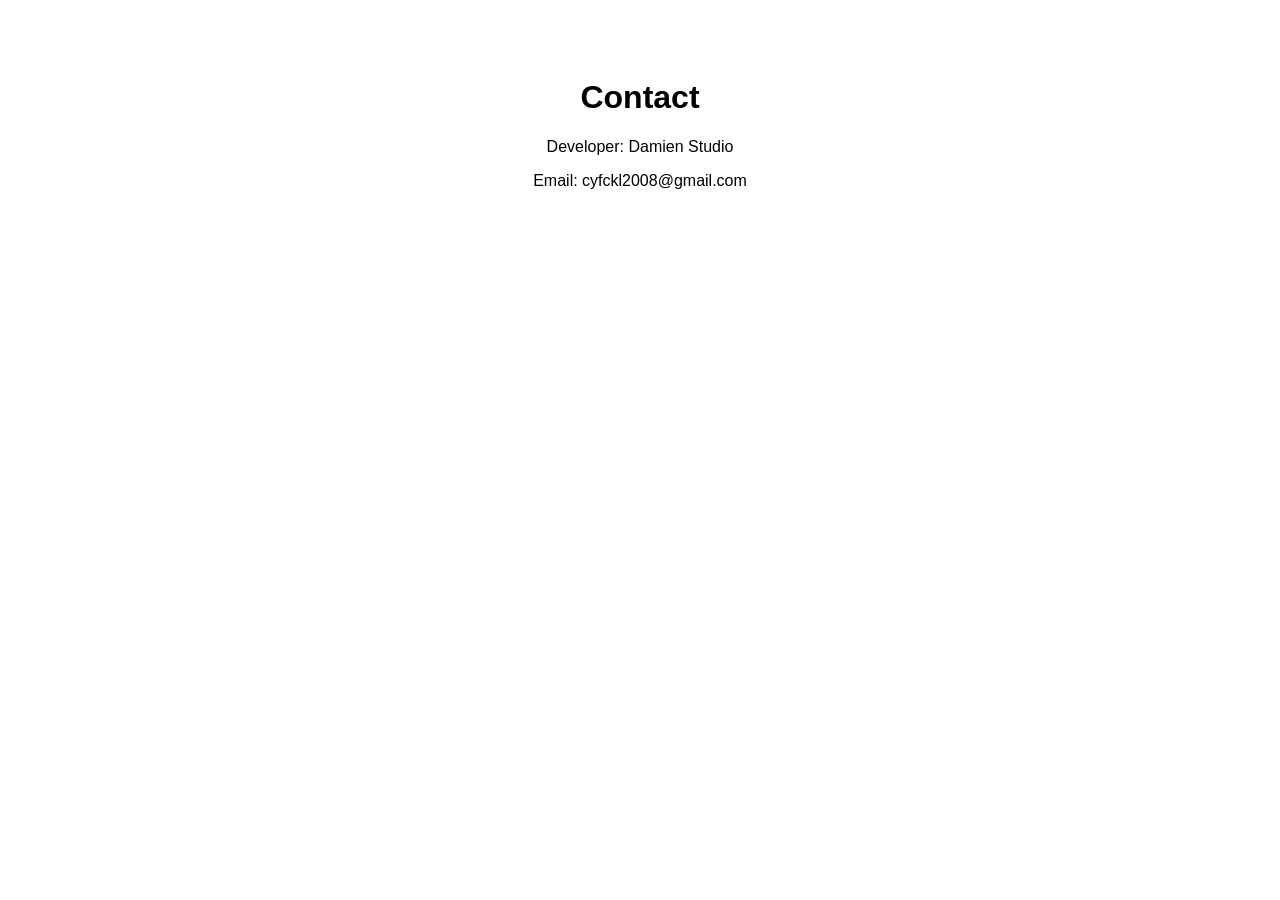
==== contact.html @ 4996ffc5 "Create contact.html" ====
<!DOCTYPE html>
<html lang="en">
<head>
<meta charset="UTF-8">
<title>Contact - Kitchen Match</title>
</head>
<body style="font-family:Arial;text-align:center;padding:50px;">
<h1>Contact</h1>

<p>Developer: Damien Studio</p>
<p>Email: cyfckl2008@gmail.com</p>

</body>
</html>
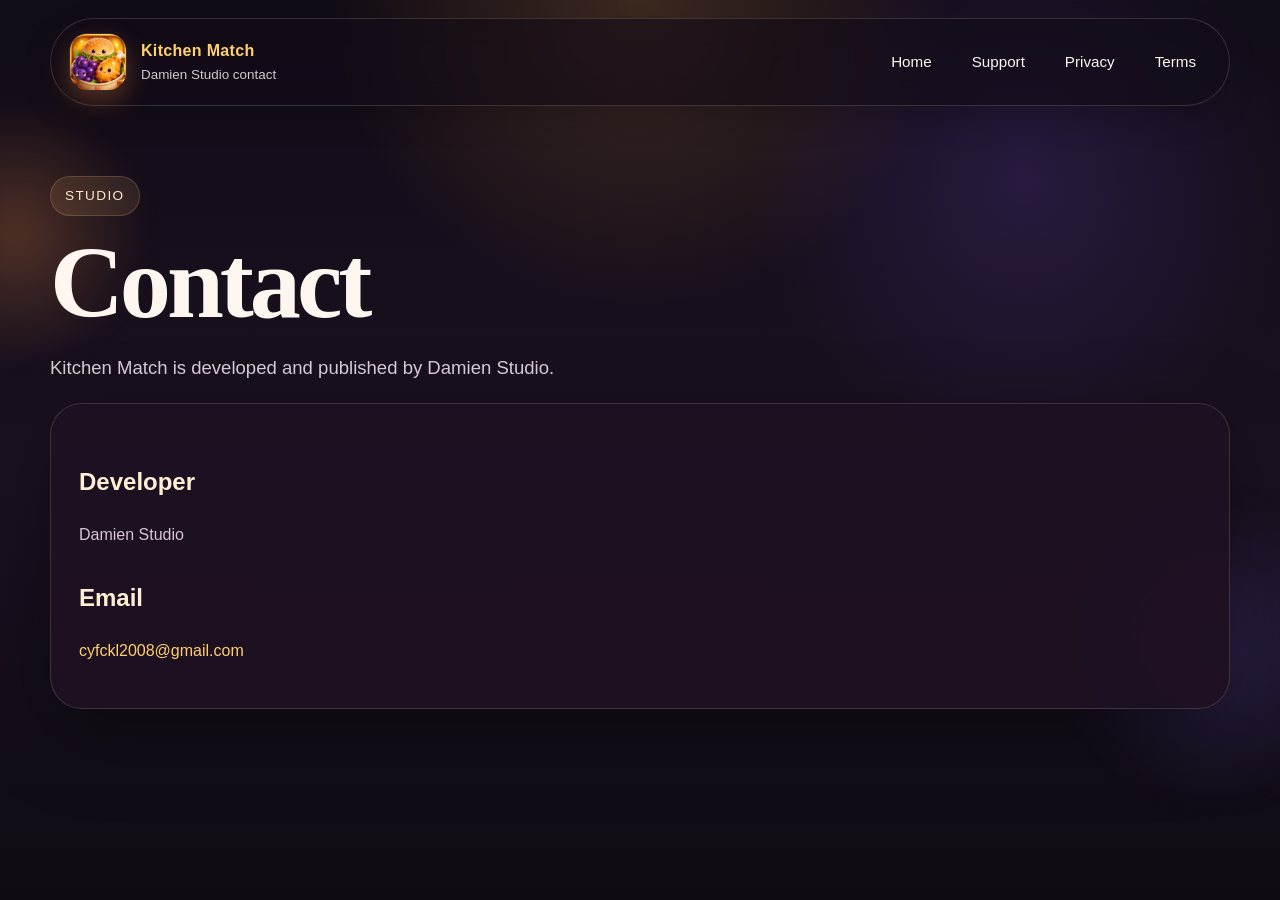
==== commit a1ada85f: "Update UI" ====
--- a/contact.html
+++ b/contact.html
@@ -1,14 +1,48 @@
 <!DOCTYPE html>
 <html lang="en">
 <head>
-<meta charset="UTF-8">
-<title>Contact - Kitchen Match</title>
+  <meta charset="UTF-8" />
+  <meta name="viewport" content="width=device-width, initial-scale=1.0" />
+  <title>Contact - Kitchen Match</title>
+  <link rel="stylesheet" href="style.css" />
 </head>
-<body style="font-family:Arial;text-align:center;padding:50px;">
-<h1>Contact</h1>
+<body>
+  <div class="site-shell">
+    <header class="topbar">
+      <div class="container topbar-inner">
+        <a class="brand" href="index.html" aria-label="Kitchen Match home">
+          <span class="brand-mark"><img src="images/app_icon.png" alt="Kitchen Match app icon" /></span>
+          <span class="brand-copy">
+            <strong>Kitchen Match</strong>
+            <span>Damien Studio contact</span>
+          </span>
+        </a>
+        <nav class="nav" aria-label="Main navigation">
+          <a href="index.html">Home</a>
+          <a href="support.html">Support</a>
+          <a href="privacy-policy.html">Privacy</a>
+          <a href="terms-of-use.html">Terms</a>
+        </nav>
+      </div>
+    </header>
 
-<p>Developer: Damien Studio</p>
-<p>Email: cyfckl2008@gmail.com</p>
+    <main class="article-shell">
+      <div class="container">
+        <section class="page-hero">
+          <div class="eyebrow">Studio</div>
+          <h1>Contact</h1>
+          <p>Kitchen Match is developed and published by Damien Studio.</p>
+        </section>
 
+        <article class="article">
+          <h2>Developer</h2>
+          <p>Damien Studio</p>
+
+          <h2>Email</h2>
+          <p><a href="mailto:cyfckl2008@gmail.com">cyfckl2008@gmail.com</a></p>
+        </article>
+      </div>
+    </main>
+  </div>
 </body>
 </html>
--- a/style.css
+++ b/style.css
@@ -0,0 +1,605 @@
+:root {
+  --bg: #180f19;
+  --bg-soft: #23152a;
+  --surface: rgba(37, 25, 43, 0.86);
+  --surface-strong: rgba(29, 18, 35, 0.94);
+  --surface-light: rgba(255, 247, 237, 0.1);
+  --text: #fff7ef;
+  --muted: #d8c7d2;
+  --accent: #ff9c3f;
+  --accent-strong: #ff6b2c;
+  --accent-soft: #ffd06e;
+  --line: rgba(255, 224, 196, 0.16);
+  --shadow: 0 26px 80px rgba(0, 0, 0, 0.35);
+  --radius-xl: 32px;
+  --radius-lg: 24px;
+  --radius-md: 18px;
+  --max-width: 1180px;
+}
+
+* {
+  box-sizing: border-box;
+}
+
+html {
+  scroll-behavior: smooth;
+}
+
+body {
+  margin: 0;
+  color: var(--text);
+  line-height: 1.65;
+  font-family: "Trebuchet MS", "Segoe UI", sans-serif;
+  background:
+    radial-gradient(circle at top, rgba(255, 174, 71, 0.18), transparent 28%),
+    radial-gradient(circle at 80% 20%, rgba(131, 88, 255, 0.16), transparent 22%),
+    linear-gradient(180deg, #120c16 0%, #1a1120 52%, #100b13 100%);
+}
+
+img {
+  display: block;
+  max-width: 100%;
+}
+
+a {
+  color: var(--accent-soft);
+  text-decoration: none;
+}
+
+a:hover {
+  color: #ffe8bf;
+}
+
+.site-shell {
+  min-height: 100vh;
+  position: relative;
+  overflow: hidden;
+}
+
+.site-shell::before,
+.site-shell::after {
+  content: "";
+  position: fixed;
+  inset: auto;
+  pointer-events: none;
+  z-index: 0;
+}
+
+.site-shell::before {
+  top: 10%;
+  left: -8rem;
+  width: 18rem;
+  height: 18rem;
+  background: radial-gradient(circle, rgba(255, 153, 71, 0.25), transparent 65%);
+  filter: blur(12px);
+}
+
+.site-shell::after {
+  right: -6rem;
+  bottom: 10%;
+  width: 20rem;
+  height: 20rem;
+  background: radial-gradient(circle, rgba(127, 98, 255, 0.2), transparent 68%);
+  filter: blur(16px);
+}
+
+.container {
+  width: min(var(--max-width), calc(100% - 32px));
+  margin: 0 auto;
+  position: relative;
+  z-index: 1;
+}
+
+.topbar {
+  padding: 18px 0 12px;
+}
+
+.topbar-inner {
+  display: flex;
+  align-items: center;
+  justify-content: space-between;
+  gap: 24px;
+  padding: 14px 18px;
+  border: 1px solid var(--line);
+  border-radius: 999px;
+  background: rgba(19, 12, 24, 0.62);
+  backdrop-filter: blur(14px);
+  box-shadow: 0 12px 30px rgba(0, 0, 0, 0.18);
+}
+
+.brand {
+  display: flex;
+  align-items: center;
+  gap: 14px;
+  min-width: 0;
+}
+
+.brand-mark {
+  width: 58px;
+  height: 58px;
+  border-radius: 18px;
+  overflow: hidden;
+  border: 1px solid rgba(255, 255, 255, 0.14);
+  box-shadow: 0 10px 24px rgba(255, 140, 56, 0.28);
+  flex: 0 0 auto;
+}
+
+.brand-copy strong,
+.brand-copy span {
+  display: block;
+}
+
+.brand-copy strong {
+  font-size: 1rem;
+  letter-spacing: 0.02em;
+}
+
+.brand-copy span {
+  color: var(--muted);
+  font-size: 0.84rem;
+}
+
+.nav {
+  display: flex;
+  gap: 10px;
+  flex-wrap: wrap;
+  justify-content: flex-end;
+}
+
+.nav a {
+  padding: 10px 14px;
+  border-radius: 999px;
+  color: var(--text);
+  font-size: 0.95rem;
+  border: 1px solid transparent;
+  transition: transform 180ms ease, background 180ms ease, border-color 180ms ease;
+}
+
+.nav a:hover,
+.nav a:focus-visible {
+  background: rgba(255, 255, 255, 0.08);
+  border-color: var(--line);
+  transform: translateY(-1px);
+}
+
+.button,
+.button-secondary {
+  display: inline-flex;
+  align-items: center;
+  justify-content: center;
+  gap: 10px;
+  min-height: 48px;
+  padding: 0 22px;
+  border-radius: 999px;
+  font-weight: 700;
+  letter-spacing: 0.01em;
+}
+
+.button {
+  color: #2c1200;
+  background: linear-gradient(135deg, #ffd86f, #ff9c3f 55%, #ff6b2c);
+  box-shadow: 0 18px 34px rgba(255, 123, 41, 0.35);
+}
+
+.button:hover {
+  color: #2c1200;
+}
+
+.button-secondary {
+  color: var(--text);
+  border: 1px solid var(--line);
+  background: rgba(255, 255, 255, 0.05);
+}
+
+.hero {
+  padding: 34px 0 56px;
+}
+
+.hero-grid {
+  display: grid;
+  grid-template-columns: minmax(0, 1.05fr) minmax(320px, 0.95fr);
+  gap: 34px;
+  align-items: center;
+}
+
+.eyebrow {
+  display: inline-flex;
+  align-items: center;
+  gap: 8px;
+  margin-bottom: 18px;
+  padding: 8px 14px;
+  border-radius: 999px;
+  color: #ffe6c8;
+  background: rgba(255, 193, 117, 0.11);
+  border: 1px solid rgba(255, 193, 117, 0.2);
+  font-size: 0.85rem;
+  text-transform: uppercase;
+  letter-spacing: 0.1em;
+}
+
+.hero h1,
+.page-hero h1 {
+  margin: 0;
+  line-height: 0.96;
+  font-family: Georgia, "Times New Roman", serif;
+  font-size: clamp(3.4rem, 9vw, 6.4rem);
+  letter-spacing: -0.04em;
+}
+
+.hero p.lead,
+.page-hero p {
+  margin: 20px 0 0;
+  max-width: 38rem;
+  color: var(--muted);
+  font-size: clamp(1rem, 2.1vw, 1.16rem);
+}
+
+.hero-actions,
+.hero-stats {
+  display: flex;
+  flex-wrap: wrap;
+  gap: 14px;
+}
+
+.hero-actions {
+  margin-top: 28px;
+}
+
+.hero-stats {
+  margin-top: 30px;
+}
+
+.stat {
+  min-width: 124px;
+  padding: 14px 16px;
+  border-radius: 20px;
+  background: rgba(255, 255, 255, 0.05);
+  border: 1px solid var(--line);
+}
+
+.stat strong,
+.stat span {
+  display: block;
+}
+
+.stat strong {
+  font-size: 1.24rem;
+}
+
+.stat span {
+  color: var(--muted);
+  font-size: 0.9rem;
+}
+
+.hero-visual {
+  position: relative;
+}
+
+.hero-card {
+  position: relative;
+  overflow: hidden;
+  border-radius: 44px;
+  background: linear-gradient(180deg, rgba(255, 255, 255, 0.08), rgba(255, 255, 255, 0.02));
+  border: 1px solid rgba(255, 255, 255, 0.12);
+  box-shadow: var(--shadow);
+}
+
+.hero-backdrop {
+  aspect-ratio: 1 / 1;
+  object-fit: cover;
+  filter: saturate(1.08);
+  border-radius: 98px;
+}
+
+.hero-phone {
+  position: absolute;
+  right: 6%;
+  bottom: -2%;
+  width: 42%;
+  max-width: 250px;
+  border-radius: 30px;
+  border: 8px solid #140d18;
+  box-shadow: 0 24px 50px rgba(0, 0, 0, 0.38);
+}
+
+.hero-badge {
+  position: absolute;
+  left: 5%;
+  top: 6%;
+  max-width: 400px;
+  padding: 16px 18px;
+  border-radius: 28px;
+  background: rgba(23, 14, 27, 0.46);
+  border: 1px solid rgba(255, 255, 255, 0.08);
+  backdrop-filter: blur(8px);
+}
+
+.hero-badge strong,
+.hero-badge span {
+  display: block;
+}
+
+.hero-badge strong {
+  font-size: 1rem;
+}
+
+.hero-badge span {
+  color: var(--muted);
+  margin-top: 6px;
+  font-size: 0.92rem;
+}
+
+.section {
+  padding: 24px 0 72px;
+}
+
+.section-header {
+  display: flex;
+  align-items: end;
+  justify-content: space-between;
+  gap: 20px;
+  margin-bottom: 24px;
+}
+
+.section-header h2 {
+  margin: 0;
+  font-family: Georgia, "Times New Roman", serif;
+  font-size: clamp(2rem, 5vw, 3rem);
+  letter-spacing: -0.03em;
+}
+
+.section-header p {
+  max-width: 34rem;
+  margin: 0;
+  color: var(--muted);
+}
+
+.feature-grid,
+.info-grid,
+.gallery-grid {
+  display: grid;
+  gap: 20px;
+}
+
+.feature-grid {
+  grid-template-columns: repeat(3, minmax(0, 1fr));
+}
+
+.info-grid {
+  grid-template-columns: repeat(2, minmax(0, 1fr));
+}
+
+.gallery-grid {
+  grid-template-columns: repeat(4, minmax(0, 1fr));
+}
+
+.panel {
+  padding: 24px;
+  border-radius: var(--radius-lg);
+  background: var(--surface);
+  border: 1px solid var(--line);
+  box-shadow: 0 18px 44px rgba(0, 0, 0, 0.18);
+  backdrop-filter: blur(10px);
+}
+
+.feature-card h3,
+.info-card h3,
+.article h2,
+.article h3 {
+  margin-top: 0;
+}
+
+.feature-card p,
+.info-card p,
+.article p,
+.article li,
+.article .meta {
+  color: var(--muted);
+}
+
+.feature-icon {
+  display: inline-flex;
+  align-items: center;
+  justify-content: center;
+  width: 54px;
+  height: 54px;
+  margin-bottom: 16px;
+  border-radius: 16px;
+  font-size: 1.45rem;
+  background: linear-gradient(135deg, rgba(255, 216, 111, 0.22), rgba(255, 107, 44, 0.18));
+  border: 1px solid rgba(255, 214, 141, 0.18);
+}
+
+.gallery-card {
+  position: relative;
+  overflow: hidden;
+  border-radius: 28px;
+  min-height: 320px;
+  background: #140d18;
+  border: 1px solid var(--line);
+  box-shadow: var(--shadow);
+}
+
+.gallery-card img {
+  width: 100%;
+  height: 100%;
+  object-fit: cover;
+}
+
+.gallery-card.portrait {
+  aspect-ratio: 9 / 16;
+  min-height: 0;
+  background:
+    radial-gradient(circle at top, rgba(255, 180, 85, 0.18), transparent 28%),
+    linear-gradient(180deg, #2a1730 0%, #160d19 100%);
+}
+
+.gallery-card.portrait img {
+  object-fit: contain;
+  object-position: center top;
+}
+
+.gallery-copy {
+  position: absolute;
+  inset: auto 0 0 0;
+  padding: 18px;
+  background: linear-gradient(180deg, transparent, rgba(13, 8, 16, 0.9));
+}
+
+.gallery-copy strong,
+.gallery-copy span {
+  display: block;
+}
+
+.gallery-copy span {
+  margin-top: 4px;
+  color: #e9d9e4;
+  font-size: 0.92rem;
+}
+
+.notice {
+  padding: 16px 18px;
+  border-radius: 18px;
+  background: rgba(255, 186, 84, 0.1);
+  border: 1px solid rgba(255, 186, 84, 0.2);
+  color: #ffddae;
+}
+
+.article-shell {
+  padding: 24px 0 72px;
+}
+
+.page-hero {
+  padding: 34px 0 20px;
+}
+
+.article {
+  padding: 28px;
+  border-radius: var(--radius-xl);
+  background: var(--surface-strong);
+  border: 1px solid var(--line);
+  box-shadow: var(--shadow);
+}
+
+.article h2 {
+  color: #fff0d5;
+  margin-top: 30px;
+}
+
+.article h3 {
+  color: #ffe7bb;
+  margin-top: 24px;
+}
+
+.article ul {
+  padding-left: 22px;
+}
+
+.article .meta {
+  margin-top: 14px;
+  margin-bottom: 0;
+}
+
+.footer {
+  padding: 0 0 36px;
+}
+
+.footer-inner {
+  display: flex;
+  justify-content: space-between;
+  gap: 16px;
+  align-items: center;
+  padding: 20px 24px;
+  border-radius: 26px;
+  border: 1px solid var(--line);
+  background: rgba(255, 255, 255, 0.04);
+}
+
+.footer-inner p {
+  margin: 0;
+  color: var(--muted);
+}
+
+.footer-links {
+  display: flex;
+  gap: 16px;
+  flex-wrap: wrap;
+}
+
+.footer-links a {
+  color: #f3dcb6;
+}
+
+@media (max-width: 980px) {
+  .hero-grid,
+  .feature-grid,
+  .gallery-grid,
+  .info-grid {
+    grid-template-columns: 1fr;
+  }
+
+  .topbar-inner,
+  .section-header,
+  .footer-inner {
+    border-radius: 28px;
+  }
+
+  .topbar-inner,
+  .section-header,
+  .footer-inner {
+    flex-direction: column;
+    align-items: flex-start;
+  }
+
+  .nav {
+    justify-content: flex-start;
+  }
+
+  .hero-phone {
+    width: 46%;
+  }
+}
+
+@media (max-width: 640px) {
+  body {
+    line-height: 1.58;
+  }
+
+  .container {
+    width: min(var(--max-width), calc(100% - 20px));
+  }
+
+  .topbar {
+    padding-top: 10px;
+  }
+
+  .topbar-inner,
+  .panel,
+  .article,
+  .footer-inner {
+    padding: 18px;
+  }
+
+  .nav a,
+  .button,
+  .button-secondary {
+    width: 100%;
+  }
+
+  .hero {
+    padding-top: 18px;
+  }
+
+  .hero-badge {
+    position: static;
+    max-width: none;
+    margin: 14px;
+  }
+
+  .hero-phone {
+    position: static;
+    width: calc(100% - 28px);
+    max-width: none;
+    margin: -10px auto 14px;
+  }
+}
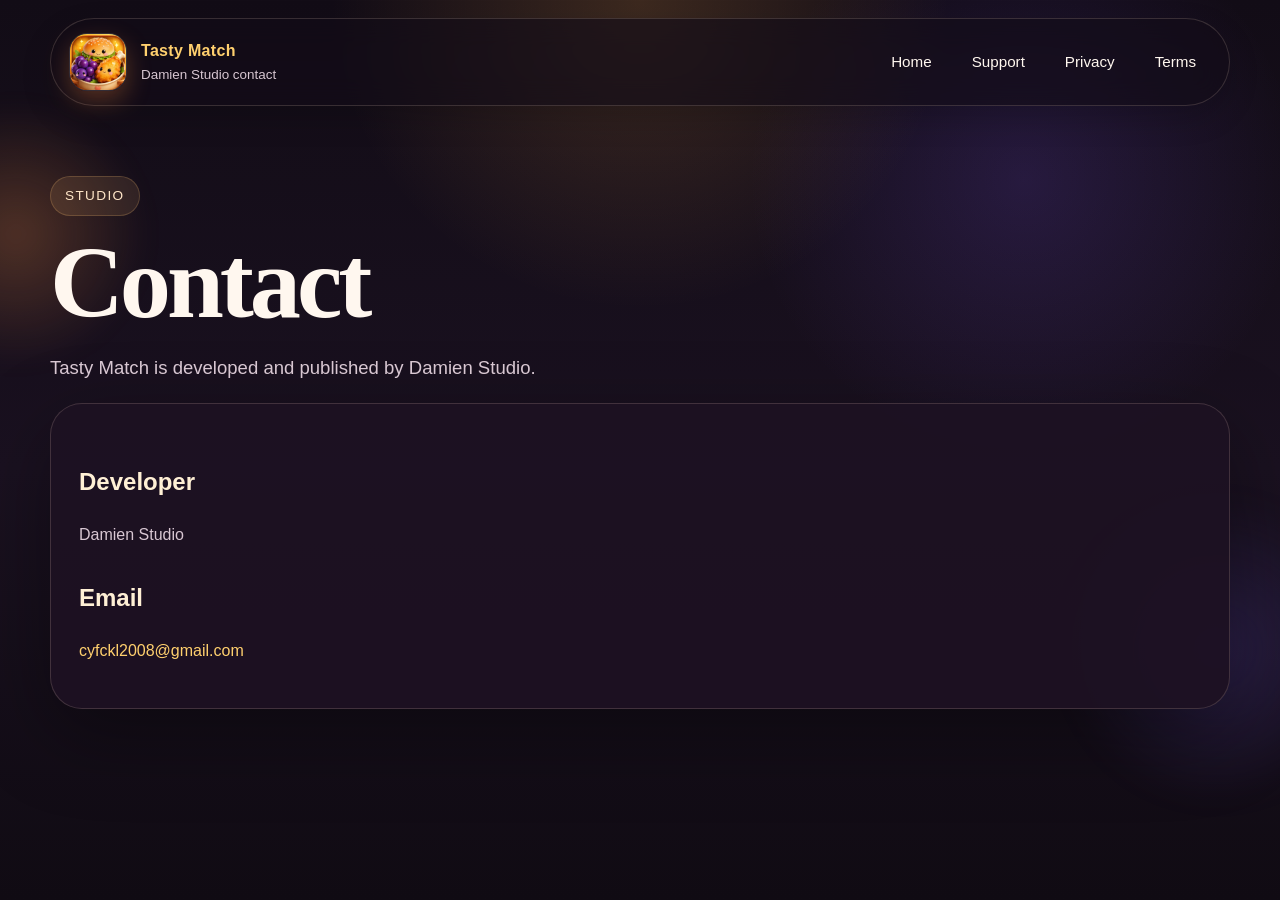
==== commit a1c7678f: "update app's name" ====
--- a/contact.html
+++ b/contact.html
@@ -3,17 +3,17 @@
 <head>
   <meta charset="UTF-8" />
   <meta name="viewport" content="width=device-width, initial-scale=1.0" />
-  <title>Contact - Kitchen Match</title>
+  <title>Contact - Tasty Match</title>
   <link rel="stylesheet" href="style.css" />
 </head>
 <body>
   <div class="site-shell">
     <header class="topbar">
       <div class="container topbar-inner">
-        <a class="brand" href="index.html" aria-label="Kitchen Match home">
-          <span class="brand-mark"><img src="images/app_icon.png" alt="Kitchen Match app icon" /></span>
+        <a class="brand" href="index.html" aria-label="Tasty Match home">
+          <span class="brand-mark"><img src="images/app_icon.png" alt="Tasty Match app icon" /></span>
           <span class="brand-copy">
-            <strong>Kitchen Match</strong>
+            <strong>Tasty Match</strong>
             <span>Damien Studio contact</span>
           </span>
         </a>
@@ -31,7 +31,7 @@
         <section class="page-hero">
           <div class="eyebrow">Studio</div>
           <h1>Contact</h1>
-          <p>Kitchen Match is developed and published by Damien Studio.</p>
+          <p>Tasty Match is developed and published by Damien Studio.</p>
         </section>
 
         <article class="article">
